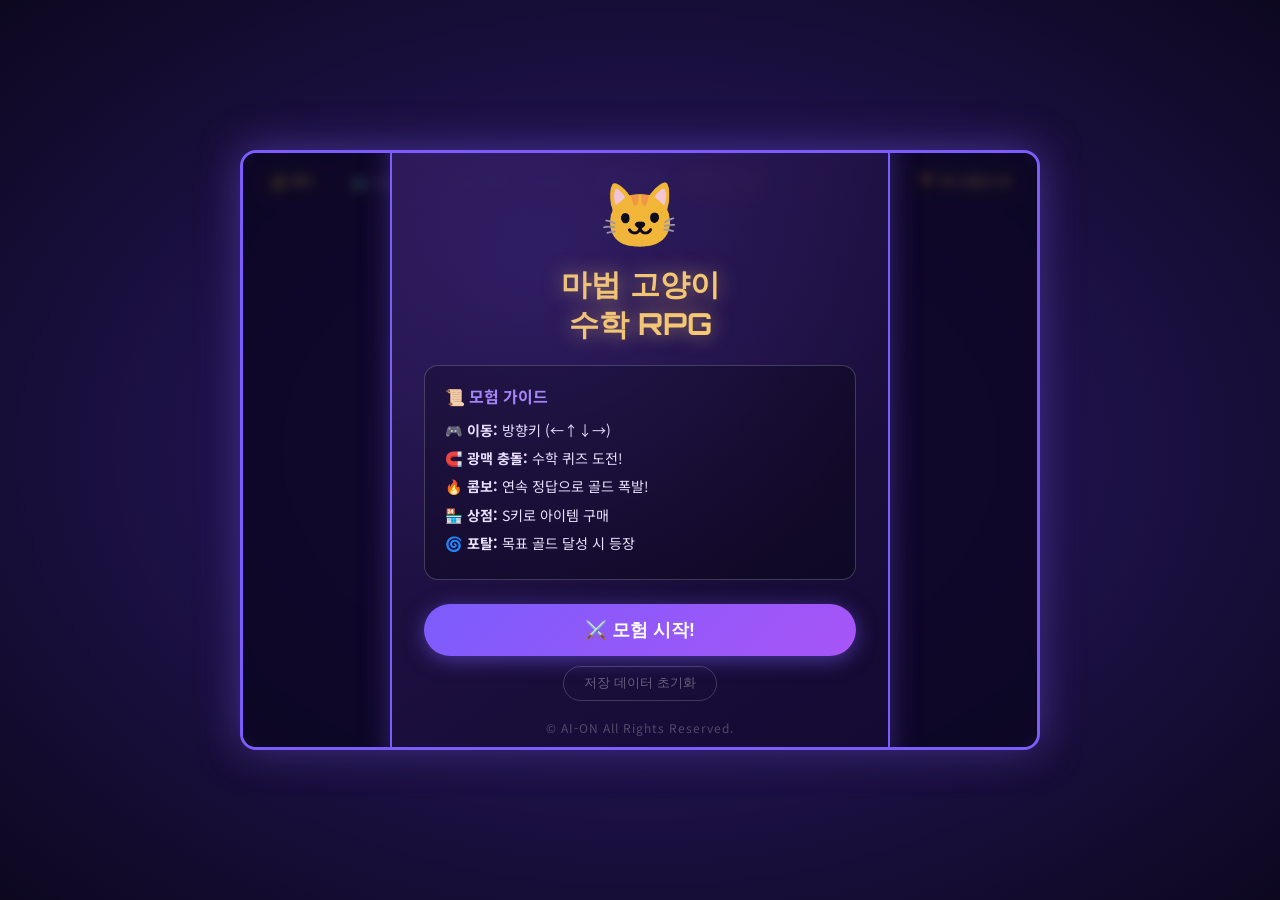
==== index.html @ 33770cb8 "Initial commit with Magic Cat Math RPG features" ====
<!DOCTYPE html>
<html lang="ko">
<head>
    <meta charset="UTF-8">
    <meta name="viewport" content="width=device-width, initial-scale=1.0">
    <title>마법 고양이 수학 RPG</title>
    <meta name="description" content="마법 고양이와 함께 떠나는 수학 RPG 어드벤처!">
    <link rel="stylesheet" href="style.css">
    <link href="https://fonts.googleapis.com/css2?family=Noto+Sans+KR:wght@400;700;900&family=Orbitron:wght@500;700&display=swap" rel="stylesheet">
</head>
<body>
    <div id="game-container">
        <canvas id="gameCanvas" width="800" height="600"></canvas>

        <!-- HUD Overlay -->
        <div id="hud">
            <div id="hud-left">
                <div class="hud-pill gold-pill">💰 <span id="gold-display">0</span>G</div>
                <div class="hud-pill stage-pill">🗺️ <span id="stage-display">Stage 1</span></div>
                <div class="hud-pill progress-pill">🎯 목표: <span id="progress-display">0 / 300G</span></div>
                <button id="open-shop-btn" class="hud-pill shop-pill">🏪 상점</button>
                <button id="open-room" class="hud-pill room-pill">🏠 마이룸</button>
            </div>
            <div id="hud-right">
                <div class="hud-pill combo-pill">🏆 최고콤보 <span id="best-combo-display">0</span></div>
            </div>
        </div>

        <!-- 알림 배너 -->
        <div id="notification" class="hidden"></div>

        <!-- 퀴즈 모달 -->
        <div id="quiz-modal" class="modal hidden">
            <div class="modal-card quiz-card">
                <div class="quiz-deco">✨</div>
                <h2 class="modal-title">마법 봉인 해제!</h2>
                <div id="quiz-question" class="question-text">?</div>
                <input id="quiz-input" type="number" placeholder="정답을 입력하세요" autocomplete="off">
                <div class="combo-row">콤보 🔥 <span id="combo-count">0</span></div>
                <div id="quiz-feedback" class="feedback-text"></div>
            </div>
        </div>

        <!-- 상점 모달 -->
        <div id="shop-modal" class="modal hidden">
            <div class="modal-card shop-card">
                <div class="modal-header">
                    <h2 class="modal-title">🏪 신비한 마법 상점</h2>
                    <button id="close-shop" class="icon-btn">✕</button>
                </div>
                <div id="shop-items" class="shop-grid"></div>
                <div class="shop-footer">보유 골드: <span id="shop-gold">0</span>G</div>
            </div>
        </div>

        <!-- 마이룸 모달 -->
        <div id="room-modal" class="modal hidden">
            <div class="modal-card room-card">
                <div class="modal-header">
                    <h2 class="modal-title">🏠 고양이의 마법 방</h2>
                    <button id="close-room" class="icon-btn">✕</button>
                </div>
                <div id="room-container" class="room-display">
                    <!-- 가구들이 여기에 배치됨 -->
                    <div id="room-items-layer"></div>
                    <canvas id="roomCatCanvas" width="200" height="200"></canvas>
                </div>
                <div class="room-footer">상점에서 가구를 구매해 방을 꾸며보세요!</div>
            </div>
        </div>

        <!-- 시작 화면 -->
        <div id="start-screen" class="modal">
            <div class="modal-card start-card">
                <div class="start-deco">🐱</div>
                <h1 class="game-title">마법 고양이<br>수학 RPG</h1>
                <div class="guide-box">
                    <h3>📜 모험 가이드</h3>
                    <ul>
                        <li>🎮 <strong>이동:</strong> 방향키 (←↑↓→)</li>
                        <li>🧲 <strong>광맥 충돌:</strong> 수학 퀴즈 도전!</li>
                        <li>🔥 <strong>콤보:</strong> 연속 정답으로 골드 폭발!</li>
                        <li>🏪 <strong>상점:</strong> S키로 아이템 구매</li>
                        <li>🌀 <strong>포탈:</strong> 목표 골드 달성 시 등장</li>
                    </ul>
                </div>
                <button id="start-btn" class="primary-btn">⚔️ 모험 시작!</button>
                <button id="reset-btn" class="ghost-btn">저장 데이터 초기화</button>
                <div class="copyright">© AI-ON All Rights Reserved.</div>
            </div>
        </div>

        <!-- 로딩 화면 -->
        <div id="loading-screen" class="modal">
            <div class="loading-box">
                <div class="spinner"></div>
                <p>마법 세계를 불러오는 중...</p>
            </div>
        </div>
    </div>
    <script src="game.js"></script>
</body>
</html>
---- style.css ----
/* ========================================================
   마법 고양이 수학 RPG - style.css
   디자인 시스템: Glassmorphism + 마법학교 판타지 테마
   ======================================================== */

:root {
    --primary: #7c5cfc;
    --primary-light: #a78bfa;
    --accent: #ffd166;
    --success: #06d6a0;
    --danger: #ef476f;
    --bg-dark: #1a1235;
    --glass: rgba(255,255,255,0.1);
    --glass-border: rgba(255,255,255,0.2);
    --text: #f0e6ff;
    --shadow: 0 8px 32px rgba(0,0,0,0.4);
}

* { margin: 0; padding: 0; box-sizing: border-box; }

body {
    background: radial-gradient(ellipse at center, #2d1b6e 0%, #0d0820 100%);
    font-family: 'Noto Sans KR', sans-serif;
    color: var(--text);
    display: flex;
    justify-content: center;
    align-items: center;
    min-height: 100vh;
    overflow: hidden;
}

/* ── 캔버스 컨테이너 ── */
#game-container {
    position: relative;
    width: 800px;
    height: 600px;
    border-radius: 16px;
    border: 3px solid var(--primary);
    box-shadow: 0 0 40px rgba(124,92,252,0.5), var(--shadow);
    overflow: hidden;
}

#gameCanvas { display: block; }

/* ── HUD ── */
#hud {
    position: absolute;
    top: 12px;
    left: 12px;
    right: 12px;
    display: flex;
    justify-content: space-between;
    pointer-events: none;
    gap: 8px;
}

#hud-left, #hud-right {
    display: flex;
    gap: 8px;
    flex-wrap: wrap;
}

.hud-pill {
    background: rgba(26,18,53,0.75);
    backdrop-filter: blur(12px);
    border: 1px solid var(--glass-border);
    border-radius: 20px;
    padding: 6px 14px;
    font-size: 0.85rem;
    font-weight: 700;
    white-space: nowrap;
}

.gold-pill    { color: var(--accent); font-family: 'Orbitron', sans-serif; }
.stage-pill   { color: var(--primary-light); }
.progress-pill{ color: #81ecec; }
.combo-pill   { color: #fdcb6e; font-family: 'Orbitron', sans-serif; }

.shop-pill {
    background: linear-gradient(135deg, var(--primary), #a855f7);
    color: white;
    cursor: pointer;
    pointer-events: auto;
    border: none;
    transition: transform 0.2s, box-shadow 0.2s;
}

.shop-pill:hover {
    transform: scale(1.05);
    box-shadow: 0 0 15px rgba(124,92,252,0.5);
}

.room-pill {
    background: linear-gradient(135deg, #f59e0b, #d97706);
    color: white;
    cursor: pointer;
    pointer-events: auto;
    border: none;
    transition: transform 0.2s, box-shadow 0.2s;
}

.room-pill:hover {
    transform: scale(1.05);
    box-shadow: 0 0 15px rgba(245,158,11,0.5);
}

/* ── 알림 배너 ── */
#notification {
    position: absolute;
    top: 60px;
    left: 50%;
    transform: translateX(-50%);
    background: linear-gradient(135deg, var(--primary), #a855f7);
    border-radius: 30px;
    padding: 10px 28px;
    font-weight: 700;
    font-size: 1rem;
    box-shadow: 0 4px 20px rgba(124,92,252,0.6);
    z-index: 1000; /* 알림이 최상단에 오도록 */
    transition: opacity 0.4s;
    white-space: nowrap;
}

#notification.hidden { opacity: 0; pointer-events: none; }

/* ── 공통 모달 ── */
.modal {
    position: absolute;
    inset: 0;
    display: flex;
    justify-content: center;
    align-items: center;
    background: rgba(10,5,30,0.75);
    backdrop-filter: blur(6px);
    z-index: 500;
    transition: opacity 0.25s;
}

.modal.hidden {
    opacity: 0;
    pointer-events: none;
}

.modal-card {
    background: linear-gradient(145deg, rgba(40,22,80,0.95), rgba(20,10,50,0.95));
    border: 2px solid var(--primary);
    border-radius: 24px;
    padding: 32px;
    box-shadow: 0 0 30px rgba(124,92,252,0.4), var(--shadow);
    text-align: center;
    transform: scale(1);
    transition: transform 0.3s cubic-bezier(0.175,0.885,0.32,1.275);
    position: relative;
    overflow: hidden;
}

.modal.hidden .modal-card { transform: scale(0.85); }

/* 반짝이 배경 효과 */
.modal-card::before {
    content: '';
    position: absolute;
    inset: 0;
    background: radial-gradient(circle at 30% 20%, rgba(124,92,252,0.15), transparent 60%);
    pointer-events: none;
}

.modal-title {
    font-family: 'Orbitron', sans-serif;
    color: var(--primary-light);
    font-size: 1.3rem;
    margin-bottom: 20px;
}

/* ── 퀴즈 카드 ── */
.quiz-card { width: 420px; }

.quiz-deco {
    font-size: 2.5rem;
    margin-bottom: 8px;
    animation: float 2s ease-in-out infinite;
}

@keyframes float {
    0%,100% { transform: translateY(0); }
    50%      { transform: translateY(-8px); }
}

.question-text {
    font-size: 3rem;
    font-weight: 900;
    margin: 12px 0 20px;
    color: white;
    text-shadow: 0 0 20px var(--primary-light);
}

#quiz-input {
    width: 100%;
    padding: 14px;
    font-size: 1.6rem;
    font-weight: 700;
    text-align: center;
    background: rgba(255,255,255,0.08);
    border: 2px solid var(--glass-border);
    border-radius: 14px;
    color: white;
    outline: none;
    transition: border-color 0.2s, box-shadow 0.2s;
}

#quiz-input:focus {
    border-color: var(--primary);
    box-shadow: 0 0 12px rgba(124,92,252,0.5);
}

/* Chrome number input arrows off */
#quiz-input::-webkit-outer-spin-button,
#quiz-input::-webkit-inner-spin-button { -webkit-appearance: none; }
#quiz-input[type=number] { -moz-appearance: textfield; }

.combo-row {
    margin-top: 12px;
    font-size: 1rem;
    color: var(--accent);
    font-weight: 700;
}

.feedback-text {
    margin-top: 12px;
    min-height: 22px;
    font-weight: 700;
    font-size: 1rem;
    transition: all 0.2s;
}

/* ── 상점 카드 ── */
.shop-card { width: 620px; }

.modal-header {
    display: flex;
    justify-content: space-between;
    align-items: center;
    margin-bottom: 20px;
}

.icon-btn {
    background: none;
    border: 1px solid var(--glass-border);
    color: var(--text);
    width: 36px; height: 36px;
    border-radius: 50%;
    cursor: pointer;
    font-size: 1rem;
    transition: background 0.2s;
}

.icon-btn:hover { background: rgba(255,255,255,0.15); }

.shop-grid {
    display: grid;
    grid-template-columns: repeat(3, 1fr);
    gap: 12px;
    margin-bottom: 16px;
    max-height: 380px;
    overflow-y: auto;
    padding-right: 8px;
}

.shop-grid::-webkit-scrollbar { width: 6px; }
.shop-grid::-webkit-scrollbar-thumb { background: var(--primary); border-radius: 10px; }

.shop-item {
    background: rgba(255,255,255,0.05);
    border: 1px solid var(--glass-border);
    border-radius: 16px;
    padding: 14px 8px;
    cursor: pointer;
    transition: transform 0.2s, background 0.2s, border-color 0.2s;
}

.shop-item:hover:not(.owned) {
    background: rgba(124,92,252,0.2);
    border-color: var(--primary);
    transform: translateY(-4px);
}

.shop-item.owned {
    opacity: 0.55;
    cursor: default;
    border-color: var(--success);
}

.shop-item img {
    width: 60px; height: 60px;
    object-fit: contain;
    margin-bottom: 8px;
}

.shop-item .item-name { font-weight: 700; display: block; margin-bottom: 4px; font-size: 0.85rem; }
.shop-item .item-desc { font-size: 0.72rem; color: rgba(255,255,255,0.6); display: block; margin-bottom: 8px; min-height: 2.4em; }
.shop-item .item-price { color: var(--accent); font-weight: 700; font-size: 0.85rem; }

.shop-footer {
    font-weight: 700;
    color: var(--accent);
    font-family: 'Orbitron', sans-serif;
    font-size: 0.95rem;
    border-top: 1px solid var(--glass-border);
    padding-top: 12px;
}

/* ── 마이룸 카드 ── */
.room-card { width: 650px; padding: 24px; }

.room-display {
    position: relative;
    width: 600px;
    height: 450px;
    margin: 0 auto 16px;
    background-image: url('images/room_bg.png');
    background-size: cover;
    background-position: center;
    border-radius: 12px;
    border: 2px solid var(--glass-border);
    overflow: hidden;
    box-shadow: inset 0 0 40px rgba(0,0,0,0.5);
}

#room-items-layer {
    position: absolute;
    inset: 0;
    pointer-events: none;
}

.room-furniture {
    position: absolute;
    transform: translate(-50%, -50%);
    object-fit: contain;
    filter: drop-shadow(0 5px 15px rgba(0,0,0,0.5));
    animation: itemPop 0.4s cubic-bezier(0.175, 0.885, 0.32, 1.275);
}

@keyframes itemPop {
    from { transform: translate(-50%, -50%) scale(0); opacity: 0; }
    to { transform: translate(-50%, -50%) scale(1); opacity: 1; }
}

#roomCatCanvas {
    position: absolute;
    bottom: 20%;
    left: 50%;
    transform: translateX(-50%);
    pointer-events: none;
}

.room-footer {
    font-size: 0.9rem;
    color: var(--primary-light);
    font-weight: 700;
}

/* ── 시작 화면 ── */
.start-card { width: 500px; }

.start-deco { font-size: 4rem; margin-bottom: 8px; }

.game-title {
    font-family: 'Orbitron', sans-serif;
    font-size: 1.9rem;
    font-weight: 700;
    color: var(--accent);
    text-shadow: 0 0 20px rgba(255,209,102,0.6);
    line-height: 1.3;
    margin-bottom: 22px;
}

.guide-box {
    background: rgba(0,0,0,0.3);
    border: 1px solid var(--glass-border);
    border-radius: 14px;
    padding: 18px 20px;
    text-align: left;
    margin-bottom: 24px;
}

.guide-box h3 { color: var(--primary-light); margin-bottom: 12px; font-size: 1rem; }

.guide-box ul { list-style: none; }
.guide-box li { margin-bottom: 7px; font-size: 0.88rem; line-height: 1.5; }

.primary-btn {
    width: 100%;
    padding: 14px;
    background: linear-gradient(135deg, var(--primary), #a855f7);
    border: none;
    border-radius: 30px;
    color: white;
    font-size: 1.1rem;
    font-weight: 700;
    cursor: pointer;
    box-shadow: 0 4px 20px rgba(124,92,252,0.5);
    transition: transform 0.2s, box-shadow 0.2s;
    margin-bottom: 10px;
}

.primary-btn:hover {
    transform: translateY(-3px);
    box-shadow: 0 8px 28px rgba(124,92,252,0.7);
}

.ghost-btn {
    background: none;
    border: 1px solid rgba(255,255,255,0.18);
    color: rgba(255,255,255,0.35);
    border-radius: 20px;
    padding: 8px 20px;
    font-size: 0.8rem;
    cursor: pointer;
    transition: border-color 0.2s, color 0.2s;
    margin-bottom: 18px;
}

.ghost-btn:hover {
    border-color: var(--danger);
    color: var(--danger);
}

.copyright {
    font-size: 0.75rem;
    color: rgba(255,255,255,0.25);
    letter-spacing: 1px;
}

/* ── 로딩 ── */
.loading-box {
    text-align: center;
    color: var(--primary-light);
    font-size: 1rem;
}

.spinner {
    width: 48px; height: 48px;
    border: 5px solid rgba(255,255,255,0.1);
    border-top-color: var(--primary);
    border-radius: 50%;
    animation: spin 0.9s linear infinite;
    margin: 0 auto 16px;
}

@keyframes spin { to { transform: rotate(360deg); } }
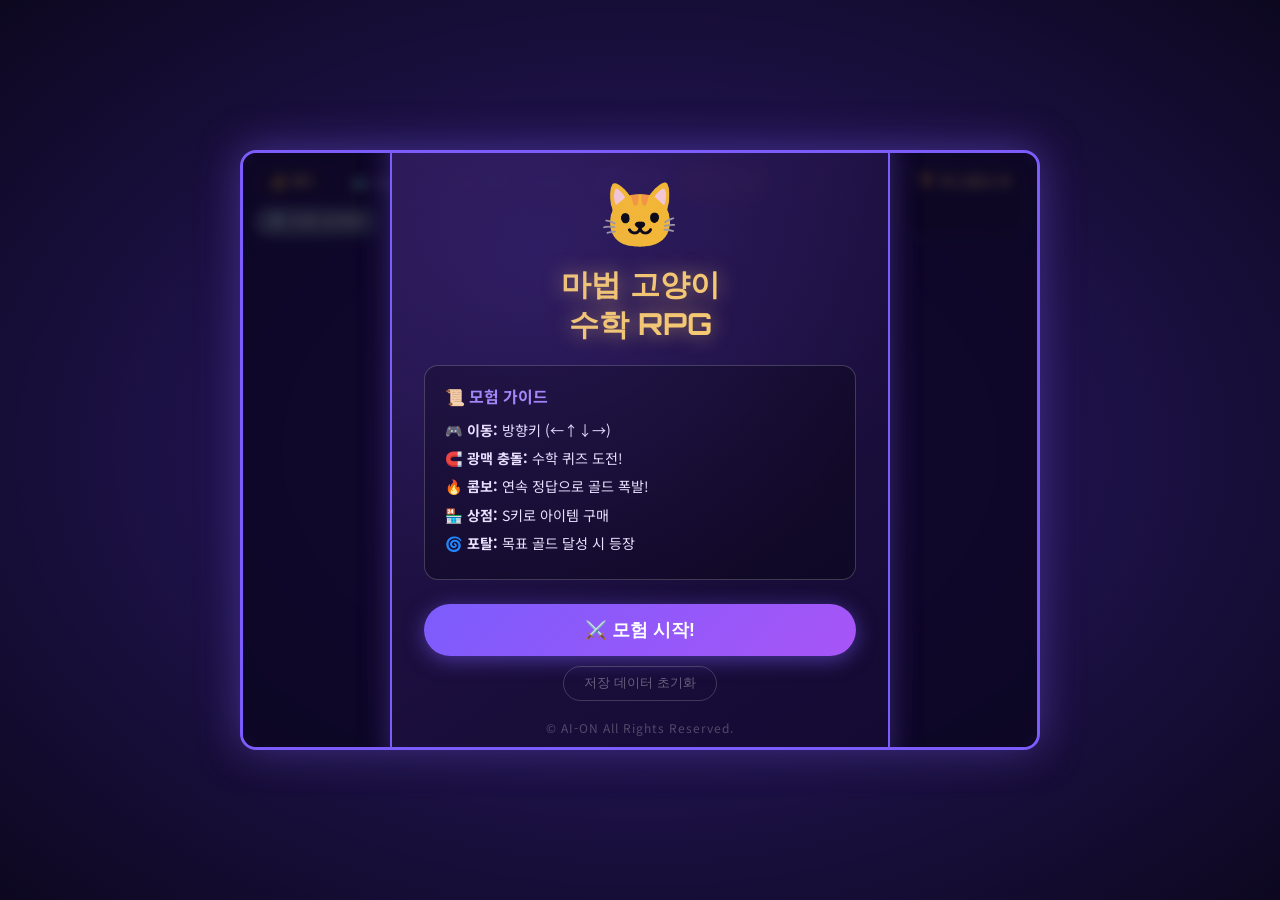
==== commit 6203e8a1: "Enhance gameplay: room decor, math difficulty, stage navigation, portal animation, and bug fixes" ====
--- a/index.html
+++ b/index.html
@@ -20,6 +20,7 @@
                 <div class="hud-pill progress-pill">🎯 목표: <span id="progress-display">0 / 300G</span></div>
                 <button id="open-shop-btn" class="hud-pill shop-pill">🏪 상점</button>
                 <button id="open-room" class="hud-pill room-pill">🏠 마이룸</button>
+                <button id="prev-stage-btn" class="hud-pill prev-pill hidden">⬅️ 이전 단계로</button>
             </div>
             <div id="hud-right">
                 <div class="hud-pill combo-pill">🏆 최고콤보 <span id="best-combo-display">0</span></div>
@@ -36,6 +37,7 @@
                 <h2 class="modal-title">마법 봉인 해제!</h2>
                 <div id="quiz-question" class="question-text">?</div>
                 <input id="quiz-input" type="number" placeholder="정답을 입력하세요" autocomplete="off">
+                <button id="quiz-submit-btn" class="primary-btn" style="margin-top: 15px;">봉인 해제!</button>
                 <div class="combo-row">콤보 🔥 <span id="combo-count">0</span></div>
                 <div id="quiz-feedback" class="feedback-text"></div>
             </div>
@@ -97,6 +99,15 @@
                 <p>마법 세계를 불러오는 중...</p>
             </div>
         </div>
+
+        <!-- 모바일 컨트롤 (조이스틱 등) -->
+        <div id="mobile-controls" class="hidden">
+            <div id="joystick-zone">
+                <div id="joystick-base">
+                    <div id="joystick-stick"></div>
+                </div>
+            </div>
+        </div>
     </div>
     <script src="game.js"></script>
 </body>
--- a/style.css
+++ b/style.css
@@ -102,6 +102,20 @@
 .room-pill:hover {
     transform: scale(1.05);
     box-shadow: 0 0 15px rgba(245,158,11,0.5);
+}
+
+.prev-pill {
+    background: linear-gradient(135deg, #64748b, #475569);
+    color: white;
+    cursor: pointer;
+    pointer-events: auto;
+    border: none;
+    transition: transform 0.2s, box-shadow 0.2s;
+}
+
+.prev-pill:hover {
+    transform: scale(1.05);
+    box-shadow: 0 0 15px rgba(100,116,139,0.5);
 }
 
 /* ── 알림 배너 ── */
@@ -449,3 +463,117 @@
 
 @keyframes spin { to { transform: rotate(360deg); } }
 
+/* ── 모바일 컨트롤 (조이스틱) ── */
+#mobile-controls {
+    position: absolute;
+    bottom: 0;
+    left: 0;
+    width: 100%;
+    height: 100%;
+    pointer-events: none;
+    z-index: 100;
+}
+
+#mobile-controls.hidden { display: none; }
+
+#joystick-zone {
+    position: absolute;
+    bottom: 30px;
+    left: 30px;
+    width: 150px;
+    height: 150px;
+    pointer-events: auto;
+}
+
+#joystick-base {
+    width: 120px;
+    height: 120px;
+    background: rgba(255, 255, 255, 0.1);
+    backdrop-filter: blur(8px);
+    border: 2px solid rgba(255, 255, 255, 0.2);
+    border-radius: 50%;
+    position: absolute;
+    bottom: 15px;
+    left: 15px;
+    display: flex;
+    justify-content: center;
+    align-items: center;
+    box-shadow: 0 0 20px rgba(0, 0, 0, 0.3);
+}
+
+#joystick-stick {
+    width: 50px;
+    height: 50px;
+    background: linear-gradient(135deg, var(--primary), #a855f7);
+    border-radius: 50%;
+    box-shadow: 0 0 15px rgba(124, 92, 252, 0.6);
+    transition: transform 0.1s ease-out;
+}
+
+/* ── 반응형 최적화 ── */
+@media (max-width: 900px) {
+    #game-container {
+        width: 100vw;
+        height: 100vh;
+        border-radius: 0;
+        border: none;
+    }
+
+    #gameCanvas {
+        width: 100%;
+        height: 100%;
+        object-fit: contain;
+    }
+
+    .modal-card {
+        width: 90% !important;
+        padding: 20px;
+    }
+
+    .question-text {
+        font-size: 2rem;
+    }
+
+    #quiz-input {
+        font-size: 1.2rem;
+    }
+
+    .shop-grid {
+        grid-template-columns: repeat(2, 1fr);
+        max-height: 300px;
+    }
+
+    .hud-pill {
+        padding: 4px 10px;
+        font-size: 0.75rem;
+    }
+
+    #notification {
+        width: 80%;
+        font-size: 0.9rem;
+        text-align: center;
+    }
+
+    /* 시작 화면 가이드 간소화 */
+    .guide-box {
+        padding: 10px;
+    }
+    .guide-box li {
+        font-size: 0.8rem;
+    }
+}
+
+/* 세로 모드 대응 */
+@media (max-width: 500px) {
+    #hud {
+        flex-direction: column;
+        align-items: flex-start;
+    }
+    #hud-right {
+        margin-top: 4px;
+    }
+    .shop-grid {
+        grid-template-columns: 1fr;
+    }
+}
+
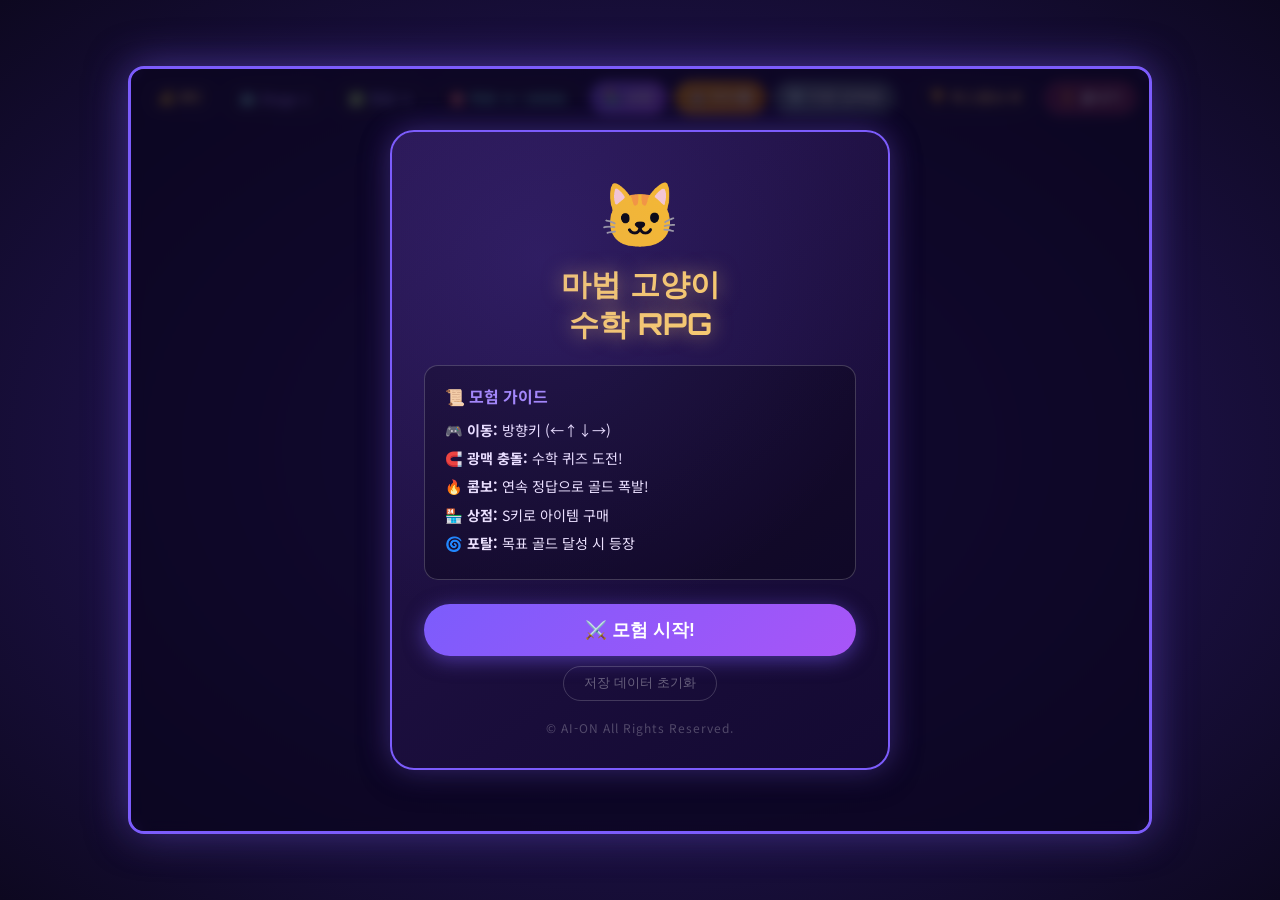
==== commit 97173869: "feat: implement delta time, 3-tier boots, and rebalanced stage progression" ====
--- a/index.html
+++ b/index.html
@@ -10,20 +10,22 @@
 </head>
 <body>
     <div id="game-container">
-        <canvas id="gameCanvas" width="800" height="600"></canvas>
+        <canvas id="gameCanvas" width="1024" height="768"></canvas>
 
         <!-- HUD Overlay -->
         <div id="hud">
             <div id="hud-left">
                 <div class="hud-pill gold-pill">💰 <span id="gold-display">0</span>G</div>
                 <div class="hud-pill stage-pill">🗺️ <span id="stage-display">Stage 1</span></div>
-                <div class="hud-pill progress-pill">🎯 목표: <span id="progress-display">0 / 300G</span></div>
+                <div class="hud-pill correct-pill">✅ 정답: <span id="correct-count">0</span></div>
+                <div class="hud-pill progress-pill">🎯 목표: <span id="progress-display">0 / 2000G</span></div>
                 <button id="open-shop-btn" class="hud-pill shop-pill">🏪 상점</button>
                 <button id="open-room" class="hud-pill room-pill">🏠 마이룸</button>
                 <button id="prev-stage-btn" class="hud-pill prev-pill hidden">⬅️ 이전 단계로</button>
             </div>
             <div id="hud-right">
                 <div class="hud-pill combo-pill">🏆 최고콤보 <span id="best-combo-display">0</span></div>
+                <button id="exit-btn" class="hud-pill exit-pill">🚪 끝내기</button>
             </div>
         </div>
 
--- a/style.css
+++ b/style.css
@@ -32,8 +32,8 @@
 /* ── 캔버스 컨테이너 ── */
 #game-container {
     position: relative;
-    width: 800px;
-    height: 600px;
+    width: 1024px;
+    height: 768px;
     border-radius: 16px;
     border: 3px solid var(--primary);
     box-shadow: 0 0 40px rgba(124,92,252,0.5), var(--shadow);
@@ -73,8 +73,10 @@
 
 .gold-pill    { color: var(--accent); font-family: 'Orbitron', sans-serif; }
 .stage-pill   { color: var(--primary-light); }
+.correct-pill { color: #a29bfe; }
 .progress-pill{ color: #81ecec; }
 .combo-pill   { color: #fdcb6e; font-family: 'Orbitron', sans-serif; }
+.exit-pill    { background: rgba(239, 71, 111, 0.4); color: white; cursor: pointer; pointer-events: auto; }
 
 .shop-pill {
     background: linear-gradient(135deg, var(--primary), #a855f7);
@@ -304,6 +306,12 @@
     border-color: var(--success);
 }
 
+.shop-item.locked {
+    opacity: 0.6;
+    background: rgba(0,0,0,0.4);
+    cursor: not-allowed;
+}
+
 .shop-item img {
     width: 60px; height: 60px;
     object-fit: contain;
@@ -328,8 +336,9 @@
 
 .room-display {
     position: relative;
-    width: 600px;
-    height: 450px;
+    width: 100%;
+    max-width: 600px;
+    aspect-ratio: 4 / 3;
     margin: 0 auto 16px;
     background-image: url('images/room_bg.png');
     background-size: cover;
@@ -338,6 +347,7 @@
     border: 2px solid var(--glass-border);
     overflow: hidden;
     box-shadow: inset 0 0 40px rgba(0,0,0,0.5);
+    container-type: inline-size;
 }
 
 #room-items-layer {
@@ -365,6 +375,8 @@
     left: 50%;
     transform: translateX(-50%);
     pointer-events: none;
+    width: 30cqw;
+    height: 30cqw;
 }
 
 .room-footer {
@@ -525,6 +537,16 @@
         object-fit: contain;
     }
 
+    #hud {
+        flex-wrap: wrap;
+        top: 8px;
+        gap: 4px;
+    }
+
+    #hud-left, #hud-right {
+        gap: 4px;
+    }
+
     .modal-card {
         width: 90% !important;
         padding: 20px;
@@ -541,6 +563,19 @@
     .shop-grid {
         grid-template-columns: repeat(2, 1fr);
         max-height: 300px;
+    }
+
+    .room-card {
+        width: 95% !important;
+        padding: 15px;
+    }
+
+    .room-display {
+        margin-bottom: 10px;
+    }
+
+    .room-footer {
+        font-size: 0.75rem;
     }
 
     .hud-pill {
@@ -563,14 +598,22 @@
     }
 }
 
-/* 세로 모드 대응 */
-@media (max-width: 500px) {
+/* 세로 모드 및 소형 모바일 대응 */
+@media (max-width: 550px) {
     #hud {
+        top: 6px;
+        left: 6px;
+        right: 6px;
         flex-direction: column;
         align-items: flex-start;
+        gap: 4px;
     }
     #hud-right {
-        margin-top: 4px;
+        align-self: flex-end;
+    }
+    .hud-pill {
+        padding: 3px 8px;
+        font-size: 0.65rem;
     }
     .shop-grid {
         grid-template-columns: 1fr;
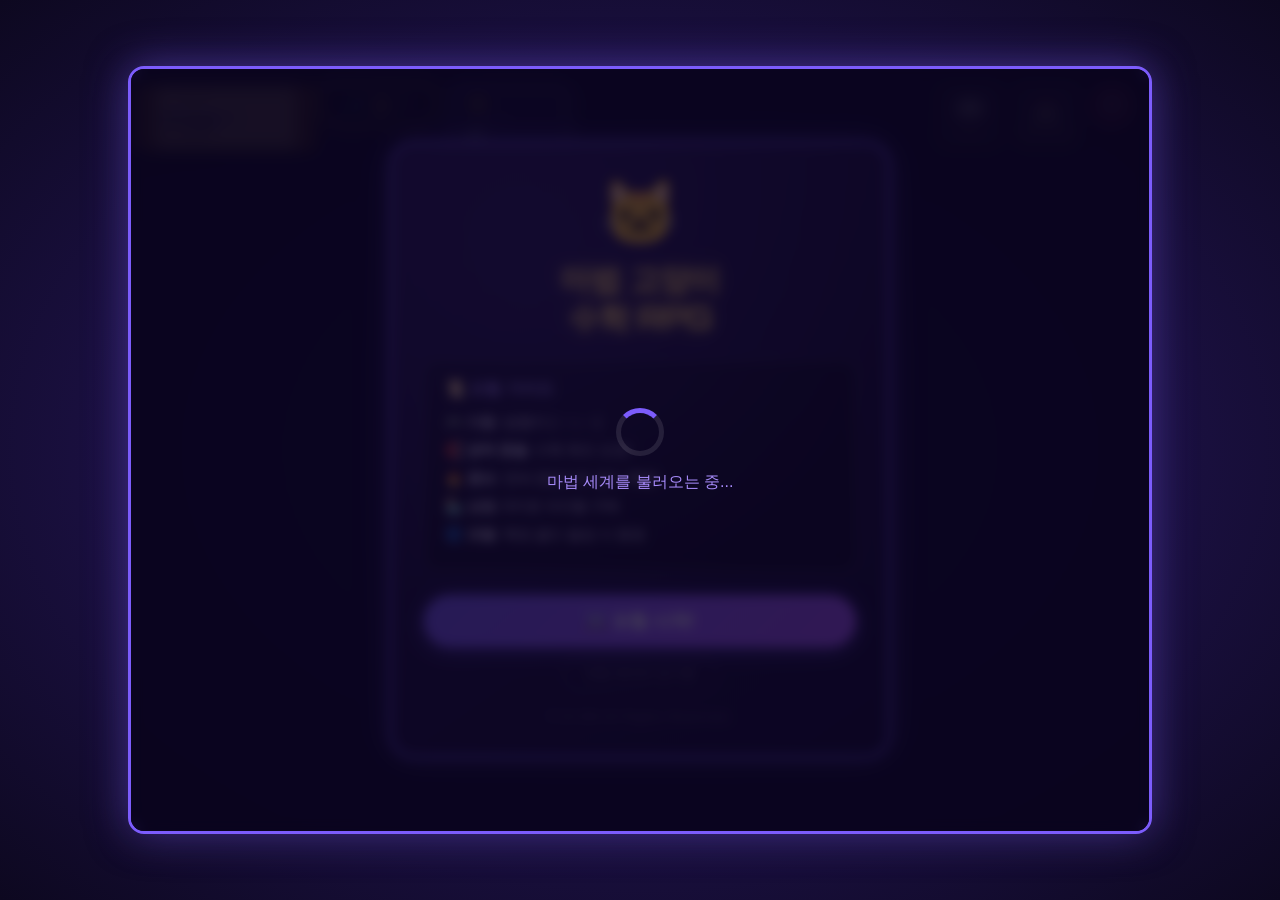
==== commit 5c30dc6b: "feat: premium UI overhaul, advanced housing with drag-and-drop, and economy rebalancing" ====
--- a/index.html
+++ b/index.html
@@ -6,26 +6,45 @@
     <title>마법 고양이 수학 RPG</title>
     <meta name="description" content="마법 고양이와 함께 떠나는 수학 RPG 어드벤처!">
     <link rel="stylesheet" href="style.css">
-    <link href="https://fonts.googleapis.com/css2?family=Noto+Sans+KR:wght@400;700;900&family=Orbitron:wght@500;700&display=swap" rel="stylesheet">
+    <link href="https://fonts.googleapis.com/css2?family=Cinzel:wght@700&family=MedievalSharp&family=Orbitron:wght@500;700&display=swap" rel="stylesheet">
 </head>
 <body>
     <div id="game-container">
         <canvas id="gameCanvas" width="1024" height="768"></canvas>
 
-        <!-- HUD Overlay -->
+        <!-- Magic HUD Overlay -->
         <div id="hud">
-            <div id="hud-left">
-                <div class="hud-pill gold-pill">💰 <span id="gold-display">0</span>G</div>
-                <div class="hud-pill stage-pill">🗺️ <span id="stage-display">Stage 1</span></div>
-                <div class="hud-pill correct-pill">✅ 정답: <span id="correct-count">0</span></div>
-                <div class="hud-pill progress-pill">🎯 목표: <span id="progress-display">0 / 2000G</span></div>
-                <button id="open-shop-btn" class="hud-pill shop-pill">🏪 상점</button>
-                <button id="open-room" class="hud-pill room-pill">🏠 마이룸</button>
-                <button id="prev-stage-btn" class="hud-pill prev-pill hidden">⬅️ 이전 단계로</button>
+            <!-- Left: Stats Panel -->
+            <div id="stats-panel">
+                <div class="stat-item scroll-bg" id="stage-panel">
+                    <span class="label">📜 STAGE</span>
+                    <span id="stage-display" class="value">Stage 1</span>
+                    <span id="progress-display" class="sub-value">0 / 2000G</span>
+                </div>
+                <div class="stat-item potion-bg" id="gold-panel">
+                    <span class="icon">🧪</span>
+                    <span id="gold-display" class="value">0</span><span class="unit">G</span>
+                </div>
+                <div class="stat-item medal-bg" id="combo-panel">
+                    <span class="icon">🌟</span>
+                    <span class="label">COMBO</span>
+                    <span id="best-combo-display" class="value">0</span>
+                </div>
             </div>
-            <div id="hud-right">
-                <div class="hud-pill combo-pill">🏆 최고콤보 <span id="best-combo-display">0</span></div>
-                <button id="exit-btn" class="hud-pill exit-pill">🚪 끝내기</button>
+
+            <!-- Right: Controls Panel -->
+            <div id="controls-panel">
+                <button id="open-shop-btn" class="magic-btn shop-btn" title="상점">
+                    <span class="icon">📖</span>
+                    <span class="btn-text">Shop</span>
+                </button>
+                <button id="open-room" class="magic-btn room-btn" title="마이룸">
+                    <span class="icon">🏰</span>
+                    <span class="btn-text">My Room</span>
+                </button>
+                <button id="exit-btn" class="magic-btn close-btn" title="끝내기">
+                    <span class="icon">✕</span>
+                </button>
             </div>
         </div>
 
--- a/style.css
+++ b/style.css
@@ -42,82 +42,163 @@
 
 #gameCanvas { display: block; }
 
-/* ── HUD ── */
+/* ── Magic HUD ── */
 #hud {
     position: absolute;
-    top: 12px;
-    left: 12px;
-    right: 12px;
+    top: 15px;
+    left: 15px;
+    right: 15px;
     display: flex;
     justify-content: space-between;
     pointer-events: none;
+    z-index: 100;
+}
+
+#stats-panel, #controls-panel {
+    display: flex;
+    gap: 12px;
+    align-items: flex-start;
+    pointer-events: auto;
+}
+
+/* STATS ITEMS */
+.stat-item {
+    position: relative;
+    padding: 8px 16px;
+    display: flex;
+    flex-direction: column;
+    justify-content: center;
+    min-width: 120px;
+    filter: drop-shadow(0 4px 8px rgba(0,0,0,0.5));
+}
+
+/* Scroll Design for Stage */
+.scroll-bg {
+    background: #e2c08d;
+    background-image: linear-gradient(to right, #c19a6b 0%, #e2c08d 10%, #e2c08d 90%, #c19a6b 100%);
+    border-top: 3px solid #8b5a2b;
+    border-bottom: 3px solid #8b5a2b;
+    border-radius: 4px;
+    box-shadow: inset 0 0 10px rgba(0,0,0,0.2);
+    min-width: 160px;
+}
+.scroll-bg::before, .scroll-bg::after {
+    content: '';
+    position: absolute;
+    left: -10px;
+    width: 20px;
+    height: 105%;
+    background: #8b5a2b;
+    border-radius: 4px;
+    top: -2.5%;
+}
+.scroll-bg::after { left: auto; right: -10px; }
+
+/* Potion Design for Gold */
+.potion-bg {
+    background: rgba(26,18,53,0.8);
+    border: 2px solid #ffd166;
+    border-radius: 15px 15px 25px 25px;
+    box-shadow: 0 0 15px rgba(255,209,102,0.4);
+    flex-direction: row;
+    align-items: center;
     gap: 8px;
 }
 
-#hud-left, #hud-right {
+/* Medal Design for Combo */
+.medal-bg {
+    background: rgba(124,92,252,0.25);
+    border: 2px solid #a78bfa;
+    border-radius: 12px;
+    backdrop-filter: blur(8px);
+    box-shadow: 0 0 15px rgba(167,139,250,0.3);
+}
+
+.stat-item .label {
+    font-family: 'Cinzel', serif;
+    font-size: 0.65rem;
+    color: #5d4037;
+    margin-bottom: -2px;
+}
+.potion-bg .label, .medal-bg .label { color: var(--primary-light); }
+
+.stat-item .value {
+    font-family: 'Orbitron', sans-serif;
+    font-size: 1.1rem;
+    font-weight: 700;
+    color: #2d1b6e;
+    text-shadow: 0 1px 1px rgba(255,255,255,0.3);
+}
+.potion-bg .value { color: var(--accent); text-shadow: 0 0 8px rgba(255,209,102,0.6); }
+.medal-bg .value { color: #fff; text-shadow: 0 0 8px rgba(167,139,250,0.8); }
+
+.stat-item .sub-value {
+    font-size: 0.7rem;
+    color: #795548;
+    font-weight: bold;
+}
+
+/* CONTROLS BUTTONS */
+.magic-btn {
+    width: 64px;
+    height: 64px;
+    background: #2a214d;
+    border: 2px solid #8b7355;
+    border-radius: 12px;
+    color: var(--accent);
+    cursor: pointer;
     display: flex;
-    gap: 8px;
-    flex-wrap: wrap;
-}
-
-.hud-pill {
-    background: rgba(26,18,53,0.75);
-    backdrop-filter: blur(12px);
-    border: 1px solid var(--glass-border);
-    border-radius: 20px;
-    padding: 6px 14px;
-    font-size: 0.85rem;
-    font-weight: 700;
-    white-space: nowrap;
-}
-
-.gold-pill    { color: var(--accent); font-family: 'Orbitron', sans-serif; }
-.stage-pill   { color: var(--primary-light); }
-.correct-pill { color: #a29bfe; }
-.progress-pill{ color: #81ecec; }
-.combo-pill   { color: #fdcb6e; font-family: 'Orbitron', sans-serif; }
-.exit-pill    { background: rgba(239, 71, 111, 0.4); color: white; cursor: pointer; pointer-events: auto; }
-
-.shop-pill {
-    background: linear-gradient(135deg, var(--primary), #a855f7);
-    color: white;
-    cursor: pointer;
-    pointer-events: auto;
-    border: none;
-    transition: transform 0.2s, box-shadow 0.2s;
-}
-
-.shop-pill:hover {
-    transform: scale(1.05);
-    box-shadow: 0 0 15px rgba(124,92,252,0.5);
-}
-
-.room-pill {
-    background: linear-gradient(135deg, #f59e0b, #d97706);
-    color: white;
-    cursor: pointer;
-    pointer-events: auto;
-    border: none;
-    transition: transform 0.2s, box-shadow 0.2s;
-}
-
-.room-pill:hover {
-    transform: scale(1.05);
-    box-shadow: 0 0 15px rgba(245,158,11,0.5);
-}
-
-.prev-pill {
-    background: linear-gradient(135deg, #64748b, #475569);
-    color: white;
-    cursor: pointer;
-    pointer-events: auto;
-    border: none;
-    transition: transform 0.2s, box-shadow 0.2s;
-}
-
-.prev-pill:hover {
-    transform: scale(1.05);
-    box-shadow: 0 0 15px rgba(100,116,139,0.5);
+    flex-direction: column;
+    align-items: center;
+    justify-content: center;
+    gap: 2px;
+    transition: all 0.3s cubic-bezier(0.175, 0.885, 0.32, 1.275);
+    box-shadow: 0 4px 10px rgba(0,0,0,0.5);
+}
+
+.magic-btn:hover {
+    transform: translateY(-4px) scale(1.05);
+    border-color: var(--accent);
+    box-shadow: 0 8px 20px rgba(255,209,102,0.3);
+    background: #352a61;
+}
+
+.magic-btn .icon { font-size: 1.5rem; }
+.magic-btn .btn-text {
+    font-family: 'Cinzel', serif;
+    font-size: 0.55rem;
+    font-weight: bold;
+}
+
+.close-btn {
+    width: 44px;
+    height: 44px;
+    background: rgba(239, 71, 111, 0.3);
+    border-color: var(--danger);
+    border-radius: 50%;
+}
+.close-btn .icon { font-size: 1.2rem; color: #fff; }
+
+/* ── Housing Draggable Styles ── */
+.room-furniture {
+    position: absolute;
+    transform: translate(-50%, -100%); /* Bottom-center anchor */
+    cursor: grab;
+    transition: transform 0.2s cubic-bezier(0.175, 0.885, 0.32, 1.275), filter 0.2s;
+    user-select: none;
+    -webkit-user-drag: none;
+}
+
+.room-furniture:hover {
+    filter: brightness(1.1) drop-shadow(0 0 10px rgba(255,209,102,0.4));
+    transform: translate(-50%, -105%) scale(1.03);
+}
+
+.room-furniture.dragging {
+    cursor: grabbing;
+    opacity: 0.8;
+    transform: translate(-50%, -105%) scale(1.1);
+    z-index: 9999 !important;
 }
 
 /* ── 알림 배너 ── */
@@ -371,12 +452,12 @@
 
 #roomCatCanvas {
     position: absolute;
-    bottom: 20%;
+    bottom: 15%;
     left: 50%;
     transform: translateX(-50%);
     pointer-events: none;
-    width: 30cqw;
-    height: 30cqw;
+    width: 24cqw;
+    height: 24cqw;
 }
 
 .room-footer {
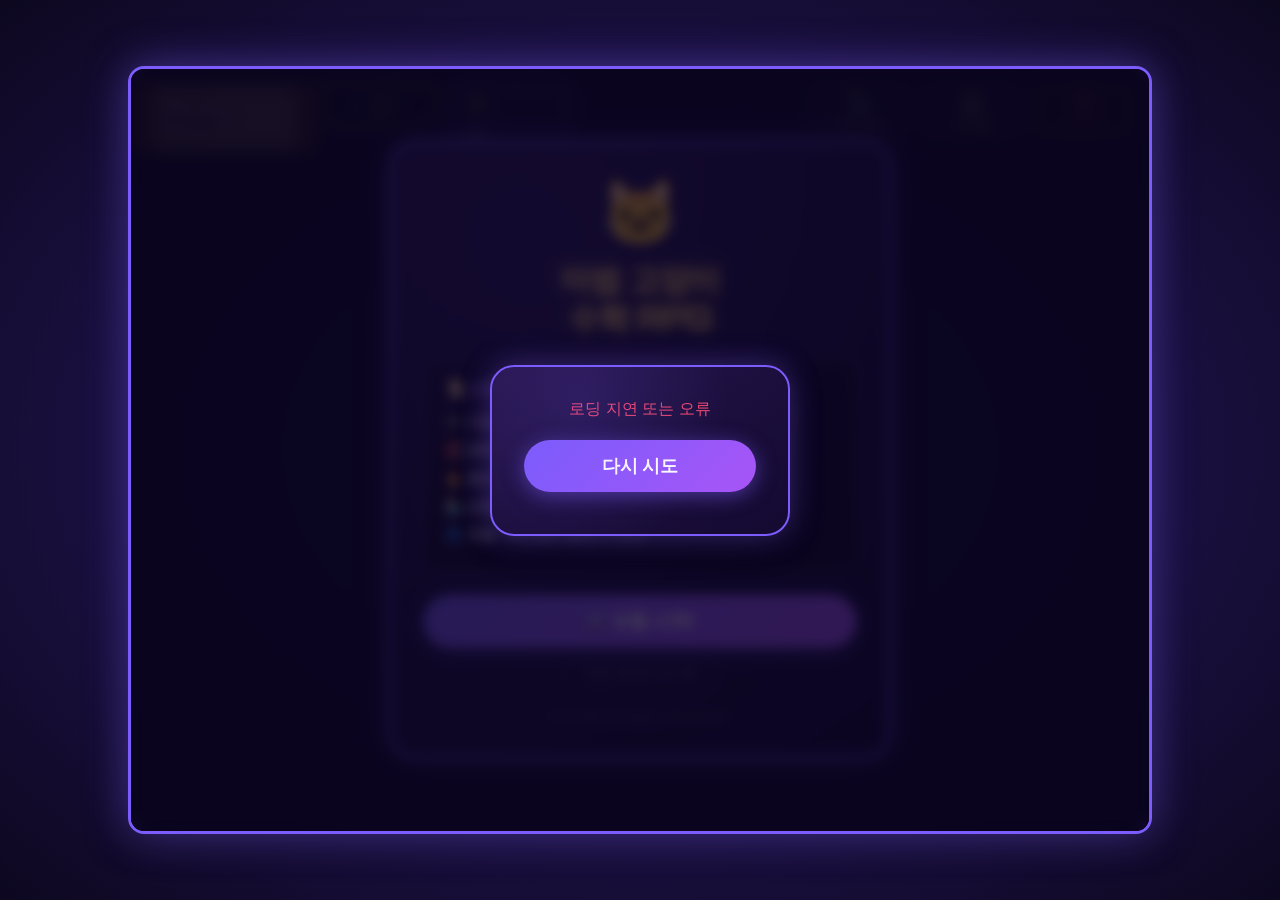
==== commit 92abd78d: "ui: revert HUD buttons to Korean labels and improve alignment" ====
--- a/index.html
+++ b/index.html
@@ -34,16 +34,17 @@
 
             <!-- Right: Controls Panel -->
             <div id="controls-panel">
-                <button id="open-shop-btn" class="magic-btn shop-btn" title="상점">
-                    <span class="icon">📖</span>
-                    <span class="btn-text">Shop</span>
+                <button id="open-shop-btn" class="magic-btn" title="상점">
+                    <span class="icon">🏪</span>
+                    <span class="btn-text">마법상점</span>
                 </button>
-                <button id="open-room" class="magic-btn room-btn" title="마이룸">
-                    <span class="icon">🏰</span>
-                    <span class="btn-text">My Room</span>
+                <button id="open-room" class="magic-btn" title="마이룸">
+                    <span class="icon">🏠</span>
+                    <span class="btn-text">마이룸</span>
                 </button>
-                <button id="exit-btn" class="magic-btn close-btn" title="끝내기">
-                    <span class="icon">✕</span>
+                <button id="exit-btn" class="magic-btn exit-btn" title="나가기">
+                    <span class="icon">🚪</span>
+                    <span class="btn-text">나가기</span>
                 </button>
             </div>
         </div>
--- a/style.css
+++ b/style.css
@@ -140,44 +140,42 @@
 
 /* CONTROLS BUTTONS */
 .magic-btn {
-    width: 64px;
-    height: 64px;
-    background: #2a214d;
+    width: 100px;
+    height: 54px;
+    background: rgba(42, 33, 77, 0.85);
     border: 2px solid #8b7355;
-    border-radius: 12px;
+    border-radius: 14px;
     color: var(--accent);
     cursor: pointer;
     display: flex;
     flex-direction: column;
     align-items: center;
     justify-content: center;
-    gap: 2px;
+    gap: 1px;
     transition: all 0.3s cubic-bezier(0.175, 0.885, 0.32, 1.275);
-    box-shadow: 0 4px 10px rgba(0,0,0,0.5);
+    box-shadow: 0 4px 12px rgba(0,0,0,0.4);
+    backdrop-filter: blur(4px);
 }
 
 .magic-btn:hover {
-    transform: translateY(-4px) scale(1.05);
+    transform: translateY(-3px);
     border-color: var(--accent);
-    box-shadow: 0 8px 20px rgba(255,209,102,0.3);
+    box-shadow: 0 6px 18px rgba(255,209,102,0.3);
     background: #352a61;
 }
 
-.magic-btn .icon { font-size: 1.5rem; }
+.magic-btn .icon { font-size: 1.2rem; }
 .magic-btn .btn-text {
-    font-family: 'Cinzel', serif;
-    font-size: 0.55rem;
-    font-weight: bold;
-}
-
-.close-btn {
-    width: 44px;
-    height: 44px;
-    background: rgba(239, 71, 111, 0.3);
+    font-size: 0.75rem;
+    font-weight: 700;
+}
+
+.exit-btn {
     border-color: var(--danger);
-    border-radius: 50%;
-}
-.close-btn .icon { font-size: 1.2rem; color: #fff; }
+    color: var(--danger);
+    background: rgba(40, 20, 30, 0.85);
+}
+.exit-btn:hover { border-color: #ff6b81; background: #502030; }
 
 /* ── Housing Draggable Styles ── */
 .room-furniture {
@@ -199,6 +197,26 @@
     opacity: 0.8;
     transform: translate(-50%, -105%) scale(1.1);
     z-index: 9999 !important;
+    animation: none !important; /* 드래그 중에는 애니메이션 정지 */
+}
+
+/* ── Magical Animations ── */
+.floating-magical {
+    animation: floatingMagical 3s ease-in-out infinite;
+}
+
+@keyframes floatingMagical {
+    0%, 100% { transform: translate(-50%, -100%) translateY(0); }
+    50%      { transform: translate(-50%, -100%) translateY(-15px); }
+}
+
+.sparkle-magical {
+    animation: sparkleMagical 2s ease-in-out infinite;
+}
+
+@keyframes sparkleMagical {
+    0%, 100% { filter: brightness(1) drop-shadow(0 0 5px rgba(255,209,102,0.4)); }
+    50%      { filter: brightness(1.5) drop-shadow(0 0 20px rgba(255,209,102,0.8)); }
 }
 
 /* ── 알림 배너 ── */
@@ -458,6 +476,7 @@
     pointer-events: none;
     width: 24cqw;
     height: 24cqw;
+    z-index: 50; /* 카페트보다는 위, 공중 부양 아이템보다는 아래 */
 }
 
 .room-footer {
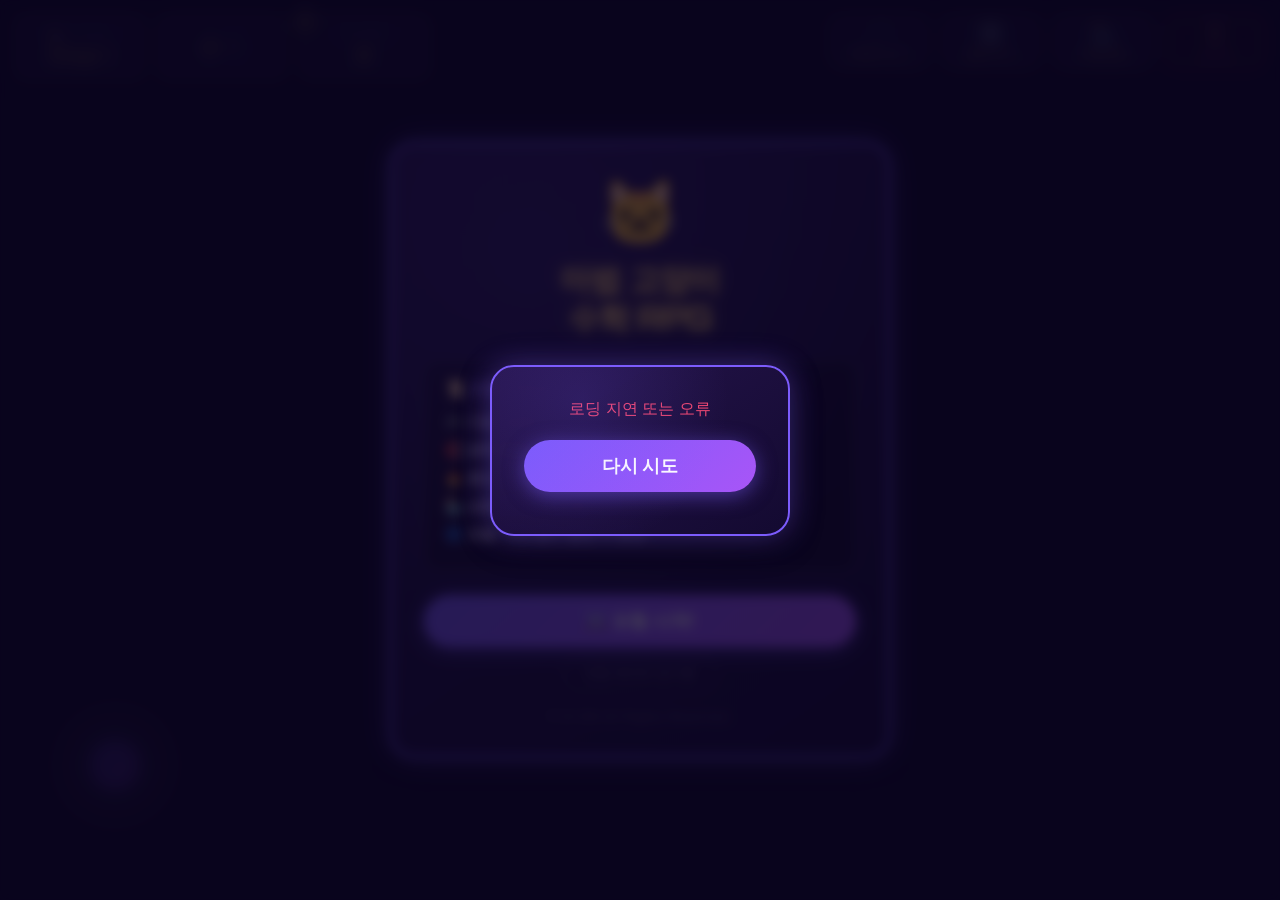
==== commit b8e87904: "Update BGM, evolution UI, and stage navigation" ====
--- a/index.html
+++ b/index.html
@@ -19,10 +19,8 @@
                 <div class="stat-item scroll-bg" id="stage-panel">
                     <span class="label">📜 STAGE</span>
                     <span id="stage-display" class="value">Stage 1</span>
-                    <span id="progress-display" class="sub-value">0 / 2000G</span>
                 </div>
                 <div class="stat-item potion-bg" id="gold-panel">
-                    <span class="icon">🧪</span>
                     <span id="gold-display" class="value">0</span><span class="unit">G</span>
                 </div>
                 <div class="stat-item medal-bg" id="combo-panel">
@@ -34,13 +32,17 @@
 
             <!-- Right: Controls Panel -->
             <div id="controls-panel">
+                <button id="bgm-toggle-btn" class="magic-btn" title="배경음악 토글">
+                    <span class="icon">🎵</span>
+                    <span class="btn-text">BGM 끄기</span>
+                </button>
+                <button id="prev-stage-btn" class="magic-btn hidden" title="이전 스테이지">
+                    <span class="icon">🔙</span>
+                    <span class="btn-text">돌아가기</span>
+                </button>
                 <button id="open-shop-btn" class="magic-btn" title="상점">
                     <span class="icon">🏪</span>
                     <span class="btn-text">마법상점</span>
-                </button>
-                <button id="open-room" class="magic-btn" title="마이룸">
-                    <span class="icon">🏠</span>
-                    <span class="btn-text">마이룸</span>
                 </button>
                 <button id="exit-btn" class="magic-btn exit-btn" title="나가기">
                     <span class="icon">🚪</span>
@@ -77,21 +79,6 @@
             </div>
         </div>
 
-        <!-- 마이룸 모달 -->
-        <div id="room-modal" class="modal hidden">
-            <div class="modal-card room-card">
-                <div class="modal-header">
-                    <h2 class="modal-title">🏠 고양이의 마법 방</h2>
-                    <button id="close-room" class="icon-btn">✕</button>
-                </div>
-                <div id="room-container" class="room-display">
-                    <!-- 가구들이 여기에 배치됨 -->
-                    <div id="room-items-layer"></div>
-                    <canvas id="roomCatCanvas" width="200" height="200"></canvas>
-                </div>
-                <div class="room-footer">상점에서 가구를 구매해 방을 꾸며보세요!</div>
-            </div>
-        </div>
 
         <!-- 시작 화면 -->
         <div id="start-screen" class="modal">
@@ -114,6 +101,8 @@
             </div>
         </div>
 
+
+
         <!-- 로딩 화면 -->
         <div id="loading-screen" class="modal">
             <div class="loading-box">
--- a/style.css
+++ b/style.css
@@ -26,21 +26,28 @@
     justify-content: center;
     align-items: center;
     min-height: 100vh;
+    min-height: 100dvh; /* dynamic viewport 대응 */
     overflow: hidden;
+    padding: env(safe-area-inset-top) env(safe-area-inset-right) env(safe-area-inset-bottom) env(safe-area-inset-left);
 }
 
 /* ── 캔버스 컨테이너 ── */
 #game-container {
     position: relative;
-    width: 1024px;
-    height: 768px;
-    border-radius: 16px;
-    border: 3px solid var(--primary);
-    box-shadow: 0 0 40px rgba(124,92,252,0.5), var(--shadow);
+    width: 100vw;
+    height: 100vh;
     overflow: hidden;
-}
-
-#gameCanvas { display: block; }
+    background: #0d0820;
+}
+
+#gameCanvas { 
+    width: 100%; 
+    height: 100%; 
+    object-fit: contain;
+    display: block; 
+}
+
+
 
 /* ── Magic HUD ── */
 #hud {
@@ -61,82 +68,74 @@
     pointer-events: auto;
 }
 
-/* STATS ITEMS */
+/* STATS ITEMS - Unified Premium Magic Design */
 .stat-item {
     position: relative;
-    padding: 8px 16px;
+    padding: 10px 20px;
     display: flex;
     flex-direction: column;
     justify-content: center;
-    min-width: 120px;
-    filter: drop-shadow(0 4px 8px rgba(0,0,0,0.5));
-}
-
-/* Scroll Design for Stage */
-.scroll-bg {
-    background: #e2c08d;
-    background-image: linear-gradient(to right, #c19a6b 0%, #e2c08d 10%, #e2c08d 90%, #c19a6b 100%);
-    border-top: 3px solid #8b5a2b;
-    border-bottom: 3px solid #8b5a2b;
-    border-radius: 4px;
-    box-shadow: inset 0 0 10px rgba(0,0,0,0.2);
-    min-width: 160px;
-}
-.scroll-bg::before, .scroll-bg::after {
-    content: '';
-    position: absolute;
-    left: -10px;
-    width: 20px;
-    height: 105%;
-    background: #8b5a2b;
-    border-radius: 4px;
-    top: -2.5%;
-}
-.scroll-bg::after { left: auto; right: -10px; }
-
-/* Potion Design for Gold */
-.potion-bg {
-    background: rgba(26,18,53,0.8);
-    border: 2px solid #ffd166;
-    border-radius: 15px 15px 25px 25px;
-    box-shadow: 0 0 15px rgba(255,209,102,0.4);
-    flex-direction: row;
     align-items: center;
-    gap: 8px;
-}
-
-/* Medal Design for Combo */
-.medal-bg {
-    background: rgba(124,92,252,0.25);
-    border: 2px solid #a78bfa;
+    min-width: 130px;
+    height: 64px;
+    background: rgba(42, 33, 77, 0.85);
+    border: 2px solid #8b7355; /* Ornamental Bronze/Gold */
     border-radius: 12px;
     backdrop-filter: blur(8px);
-    box-shadow: 0 0 15px rgba(167,139,250,0.3);
+    box-shadow: 0 4px 15px rgba(0,0,0,0.5), inset 0 0 10px rgba(124,92,252,0.2);
+    transition: transform 0.3s;
+}
+
+.stat-item:hover {
+    transform: translateY(-2px);
+    border-color: var(--accent);
 }
 
 .stat-item .label {
-    font-family: 'Cinzel', serif;
+    font-family: 'Orbitron', 'Noto Sans KR', sans-serif;
     font-size: 0.65rem;
-    color: #5d4037;
-    margin-bottom: -2px;
-}
-.potion-bg .label, .medal-bg .label { color: var(--primary-light); }
+    color: var(--primary-light);
+    letter-spacing: 1px;
+    margin-bottom: 2px;
+    text-transform: uppercase;
+}
 
 .stat-item .value {
     font-family: 'Orbitron', sans-serif;
     font-size: 1.1rem;
     font-weight: 700;
-    color: #2d1b6e;
-    text-shadow: 0 1px 1px rgba(255,255,255,0.3);
-}
-.potion-bg .value { color: var(--accent); text-shadow: 0 0 8px rgba(255,209,102,0.6); }
-.medal-bg .value { color: #fff; text-shadow: 0 0 8px rgba(167,139,250,0.8); }
+    color: var(--accent);
+    text-shadow: 0 0 8px rgba(255,209,102,0.5);
+}
 
 .stat-item .sub-value {
     font-size: 0.7rem;
-    color: #795548;
+    color: rgba(255,209,102,0.7);
     font-weight: bold;
-}
+    margin-top: -2px;
+}
+
+.stat-item .icon {
+    position: absolute;
+    top: -10px;
+    left: -10px;
+    background: #2a214d;
+    border: 1px solid var(--accent);
+    width: 28px;
+    height: 28px;
+    border-radius: 50%;
+    display: flex;
+    align-items: center;
+    justify-content: center;
+    font-size: 0.9rem;
+    box-shadow: 0 2px 8px rgba(0,0,0,0.4);
+}
+
+/* Specific alignments for unified panels */
+#gold-panel { flex-direction: row; gap: 10px; }
+#gold-panel .icon { position: static; margin-right: 0; }
+#stage-panel .value { font-size: 1rem; }
+#combo-panel .value { font-size: 1.2rem; }
 
 /* CONTROLS BUTTONS */
 .magic-btn {
@@ -222,7 +221,7 @@
 /* ── 알림 배너 ── */
 #notification {
     position: absolute;
-    top: 60px;
+    top: 80px;
     left: 50%;
     transform: translateX(-50%);
     background: linear-gradient(135deg, var(--primary), #a855f7);
@@ -231,9 +230,10 @@
     font-weight: 700;
     font-size: 1rem;
     box-shadow: 0 4px 20px rgba(124,92,252,0.6);
-    z-index: 1000; /* 알림이 최상단에 오도록 */
+    z-index: 1000;
     transition: opacity 0.4s;
     white-space: nowrap;
+    max-width: 90%;
 }
 
 #notification.hidden { opacity: 0; pointer-events: none; }
@@ -424,10 +424,32 @@
 .shop-footer {
     font-weight: 700;
     color: var(--accent);
-    font-family: 'Orbitron', sans-serif;
+    font-family: 'Orbitron', 'Noto Sans KR', sans-serif;
     font-size: 0.95rem;
     border-top: 1px solid var(--glass-border);
     padding-top: 12px;
+    text-shadow: none; /* 음영 제거 */
+}
+
+.buy-btn {
+    background: linear-gradient(135deg, var(--primary), #a855f7);
+    border: none;
+    border-radius: 8px;
+    color: white;
+    font-family: 'Orbitron', 'Noto Sans KR', sans-serif;
+    font-size: 0.8rem;
+    font-weight: bold;
+    padding: 6px 12px;
+    margin-top: 8px;
+    cursor: pointer;
+    text-shadow: none; /* 음영 제거 */
+}
+
+.buy-btn.owned {
+    background: transparent;
+    border: 1px solid var(--success);
+    color: var(--success);
+    cursor: default;
 }
 
 /* ── 마이룸 카드 ── */
@@ -590,8 +612,8 @@
 
 #joystick-zone {
     position: absolute;
-    bottom: 30px;
-    left: 30px;
+    bottom: 60px; /* 더 위로 배치 */
+    left: 40px;   /* 살짝 안쪽으로 */
     width: 150px;
     height: 150px;
     pointer-events: auto;
@@ -627,14 +649,11 @@
     #game-container {
         width: 100vw;
         height: 100vh;
-        border-radius: 0;
-        border: none;
     }
 
     #gameCanvas {
         width: 100%;
         height: 100%;
-        object-fit: contain;
     }
 
     #hud {
@@ -646,6 +665,24 @@
     #hud-left, #hud-right {
         gap: 4px;
     }
+
+    .stat-item {
+        min-width: 90px;
+        height: 48px;
+        padding: 5px 10px;
+    }
+    .stat-item .label { font-size: 0.55rem; }
+    .stat-item .value { font-size: 0.9rem; }
+    .stat-item .sub-value { font-size: 0.6rem; }
+    .stat-item .icon { width: 22px; height: 22px; top: -5px; left: -5px; font-size: 0.75rem; }
+
+    .magic-btn {
+        width: 70px;
+        height: 42px;
+        border-radius: 10px;
+    }
+    .magic-btn .icon { font-size: 1rem; }
+    .magic-btn .btn-text { font-size: 0.65rem; }
 
     .modal-card {
         width: 90% !important;
@@ -711,6 +748,21 @@
     #hud-right {
         align-self: flex-end;
     }
+    .stat-item {
+        min-width: 70px;
+        height: 40px;
+        padding: 4px 6px;
+    }
+    .stat-item .value { font-size: 0.8rem; }
+    .stat-item .sub-value { font-size: 0.5rem; }
+    
+    .magic-btn {
+        width: 60px;
+        height: 38px;
+    }
+    .magic-btn .icon { font-size: 0.85rem; }
+    .magic-btn .btn-text { font-size: 0.55rem; }
+
     .hud-pill {
         padding: 3px 8px;
         font-size: 0.65rem;
